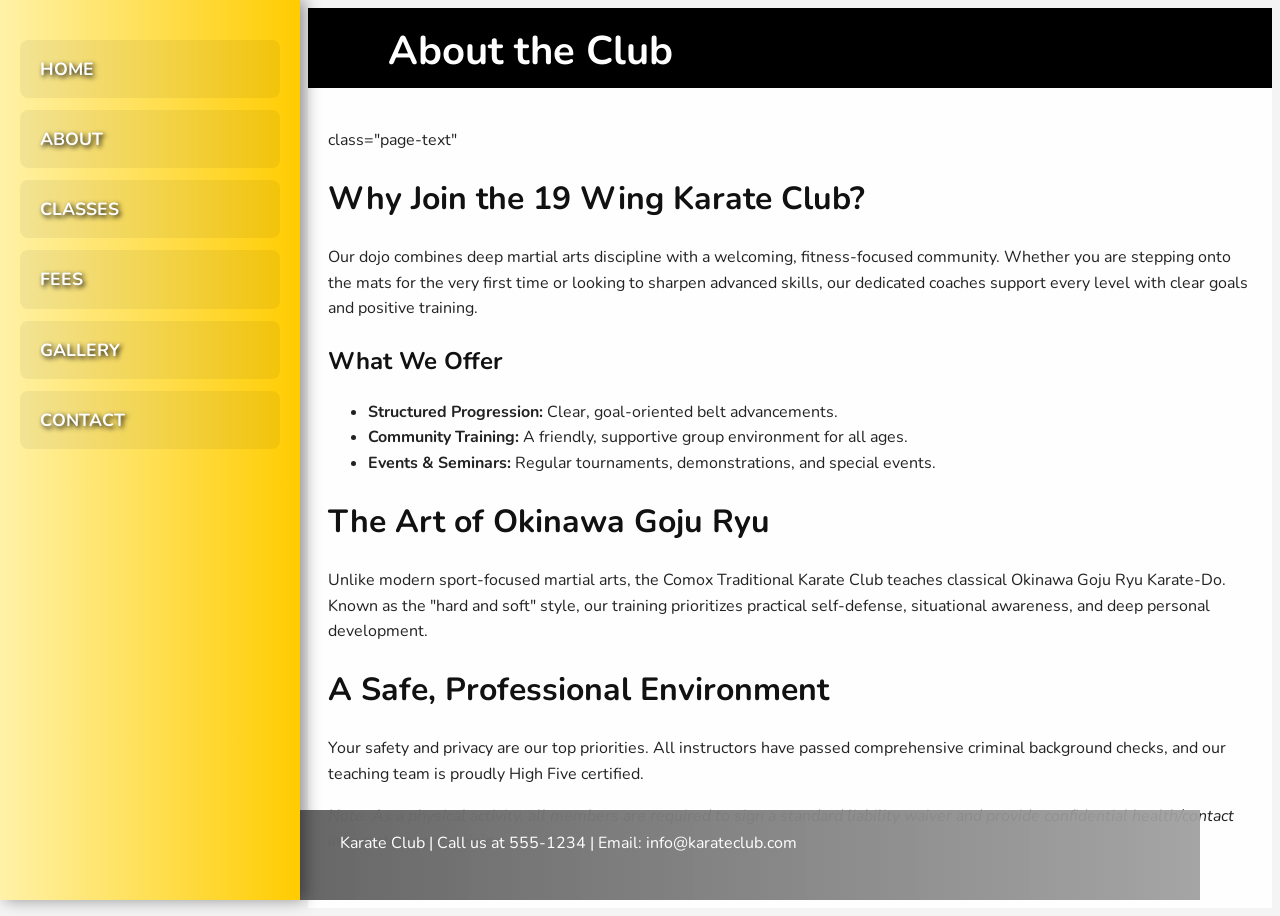
==== about.html @ b5e8ca80 "Add files via upload" ====
<!DOCTYPE html>
<html lang="en">
<head>
    <meta charset="UTF-8">
    <meta name="viewport" content="width=device-width, initial-scale=1.0">
    <title>About the Karate Club</title>
    <link rel="stylesheet" href="style.css">
</head>
<body>

    <div class="content-wrapper">
        
        <aside class="sidebar">
            <ul>
                <li><a href="index.html">Home</a></li>
                <li><a href="about.html">About</a></li>
                <li><a href="classes.html">Classes</a></li>
                <li><a href="fees.html">Fees</a></li>
                <li><a href="gallery.html">Gallery</a></li>
                <li><a href="contact.html">Contact</a></li>
            </ul>
        </aside>

        <main class="main-content">
            
            <h1>About the Club</h1>
            
            <section> class="page-text"</section>
                <h2>Why Join the 19 Wing Karate Club?</h2>
                <p>Our dojo combines deep martial arts discipline with a welcoming, fitness-focused community. Whether you are stepping onto the mats for the very first time or looking to sharpen advanced skills, our dedicated coaches support every level with clear goals and positive training.</p>

                <h3>What We Offer</h3>
                <ul>
                    <li><strong>Structured Progression:</strong> Clear, goal-oriented belt advancements.</li>
                    <li><strong>Community Training:</strong> A friendly, supportive group environment for all ages.</li>
                    <li><strong>Events & Seminars:</strong> Regular tournaments, demonstrations, and special events.</li>
                </ul>

                <h2>The Art of Okinawa Goju Ryu</h2>
                <p>Unlike modern sport-focused martial arts, the Comox Traditional Karate Club teaches classical Okinawa Goju Ryu Karate-Do. Known as the "hard and soft" style, our training prioritizes practical self-defense, situational awareness, and deep personal development.</p>

                <h2>A Safe, Professional Environment</h2>
                <p>Your safety and privacy are our top priorities. All instructors have passed comprehensive criminal background checks, and our teaching team is proudly High Five certified.</p>
                <p><em>Note: As a physical activity, all members are required to sign a standard liability waiver and provide confidential health/contact information upon joining.</em></p>
            </section>
            </main>
    </div>

    <footer class="contact-footer">
        <p>Karate Club | Call us at 555-1234 | Email: info@karateclub.com</p>
    </footer>
</body>
</html>
---- style.css ----
@import url('https://fonts.googleapis.com/css2?family=Nunito:wght@300;400;700&family=Open+Sans:wght@300;400;700&family=Roboto:wght@300;400;700&display=swap');

/* =========================================
   GLOBAL STYLES & SETUP
   ========================================= */
html {
    scroll-behavior: smooth;
    font-size: 16px; 
}

body {
    font-family: 'Nunito', 'Open Sans', Roboto, system-ui, -apple-system, sans-serif;
    background-color: #f4f4f4; 
    display: flex;
    min-height: 100vh;
    color: #222; 
    line-height: 1.6; 
    position: relative;
    z-index: 1;
}

body::before {
    content: "";
    position: fixed;
    inset: 0;
    background-repeat: no-repeat;
    background-position: center 50%; 
    background-size: 600px; 
    opacity: 0.06; 
    pointer-events: none; 
    z-index: 0; 
    background-image: url('images/symbol-placeholder.svg');
}

/* =========================================
   1. FIXED TOP BLACK BAR
   ========================================= */
.contact-header-bar {
    position: fixed; 
    top: 0;
    left: 0;
    width: 100%;
    height: 80px; 
    background-color: #000000;
    z-index: 5; 
}

/* =========================================
   2. YELLOW SIDEBAR 
   ========================================= */
.sidebar {
    width: 300px;
    background: linear-gradient(to left, #FFCC00, #FFF2A8); 
    box-shadow: 5px 0 15px rgba(0, 0, 0, 0.4); 
    position: fixed; 
    height: 100vh;
    top: 0;
    left: 0;
    padding: 40px 20px;
    z-index: 10; 
    box-sizing: border-box;
}

.sidebar ul {
    list-style: none;
    padding: 0;
    margin: 0;
}

.sidebar li {
    margin-bottom: 12px;
}

.sidebar a {
    display: block; 
    padding: 15px 20px;
    background-color: rgba(0, 0, 0, 0.05); 
    border-radius: 8px; 
    text-decoration: none;
    font-size: 1.1rem;
    font-weight: bold;
    color: white;
    text-shadow: 2px 2px 5px black; 
    text-transform: uppercase;
    transition: all 0.3s ease; 
}

.sidebar a:hover {
    background-color: rgba(0, 0, 0, 0.15); 
    transform: translateX(10px); 
    box-shadow: 2px 2px 10px rgba(0, 0, 0, 0.3); 
}

.sidebar a:active {
    transform: scale(0.95); 
}

/* =========================================
   3. MAIN CONTENT LAYOUT
   ========================================= */
.main-content {
    flex: 1; 
    background-color: white; 
    margin-left: 300px; 
    min-height: 100vh;
    padding: 20px;
    padding-top: 40px; /* Gives perfect luxurious breathing room below the black bar */
    box-sizing: border-box;
    position: relative;
    border-top: 80px solid #000000; /* Forms the top black banner space */
    background-color: rgba(255,255,255,0.9); 

}

.page-text {
    padding: 0 60px 60px 60px; 
    max-width: min(900px, 75ch); 
}

/* =========================================
   4. TITLES & TYPOGRAPHY
   ========================================= */
h1 {
    font-size: clamp(1.75rem, 4vw, 2.5rem);
    font-weight: 700;
    line-height: 1.15;
    color: #ffffff; 
    position: absolute;
    top: -60px; /* Floats perfectly centered inside the black header border */
    left: 80px; 
    margin: 0;
    z-index: 8;
} /* FIXED: Added the missing closing bracket here! */

h2 {
    font-size: clamp(1.25rem, 3vw, 2rem);
    font-weight: 700;
    line-height: 1.2;
    color: #111;
}

h3 {
    font-size: clamp(1rem, 2.2vw, 1.5rem);
    font-weight: 700;
    line-height: 1.25;
    color: #111;
}

.page-text h2 {
    margin-top: 50px; 
    margin-bottom: 15px;
    color: #222;
    border-bottom: 3px solid #FFCC00; 
    display: inline-block;
    padding-bottom: 5px;
}

.page-text h3 {
    margin-top: 20px;
    margin-bottom: 10px;
    color: #444;
}

.page-text p {
    margin-bottom: 25px; 
    line-height: 1.7; 
    color: #333;
}

.page-text ul {
    margin-bottom: 25px;
    margin-left: 30px; 
    line-height: 1.7;
}

.page-text li {
    margin-bottom: 10px;
}

/* =========================================
   5. DECORATIONS & ADDITIONAL STRUCTURAL ELEMENTS
   ========================================= */
.top-banner {
    height: var(--banner-height-mobile, 40vh);
}

.image-banner {
    position: relative;
    height: 220px;
    overflow: hidden;
    border-radius: 8px;
    margin-top: 20px;
    margin-bottom: 20px;
}

.image-banner img {
    position: absolute;
    top: 0;
    left: 0;
    width: 100%;
    height: 100%;
    object-fit: cover;
    opacity: 0;
    animation: banner-fade 12s infinite;
}

.image-banner img:nth-child(1) { animation-delay: 0s; }
.image-banner img:nth-child(2) { animation-delay: 4s; }
.image-banner img:nth-child(3) { animation-delay: 8s; }

@keyframes banner-fade {
    0%   { opacity: 0; }
    6%   { opacity: 1; }
    30%  { opacity: 1; }
    36%  { opacity: 0; }
    100% { opacity: 0; }
}

.scrolling-gallery {
    display: grid;
    grid-template-columns: repeat(auto-fit, minmax(250px, 1fr));
    gap: 20px;
    margin-bottom: 40px;
}

.gallery-image {
    width: 100%;
    height: 300px;
    object-fit: cover;
    border-radius: 8px;
    box-shadow: 0 4px 8px rgba(0, 0, 0, 0.2);
    transition: transform 0.3s ease, box-shadow 0.3s ease;
    cursor: pointer;
}

.btn {
    font-size: 1rem; 
    font-weight: 700;
    padding: 0.6rem 1rem;
    border-radius: 6px;
    display: inline-block;
    text-decoration: none;
    text-align: center;
}

.caption {
    font-size: 0.875rem; 
    color: #555;
}

/* =========================================
   CINEMATIC BACKGROUND VIDEO LAYER
   ========================================= */
.bg-video {
    position: fixed;
    top: 0;
    left: 0;
    width: 100vw;  /* Fills 100% of the viewport width */
    height: 100vh; /* Fills 100% of the viewport height */
    
    /* THE NOMAD SECRET: Acts like background-size: cover for real video elements */
    object-fit: cover; 
    
    /* Pushes the video layer to the very bottom stack, behind your text and sidebar */
    z-index: -1; 
    
    pointer-events: none; /* Allows users to click links right through the video container */
}
/* =========================================
   6. FIXED BOTTOM CONTACT BAR (ALIGNED TO WHITE CONTENT)
   ========================================= */
.contact-footer {
    position: fixed; 
    bottom: 0;       
    left: 300px; /* Starts exactly where your sidebar ends */
    
    /* CHANGED: Instead of screen width, we lock it to the exact 
       maximum width of your white content layout box */
    max-width: 900px; 
    width: 100%; /* Tells it to fill up to that 900px limit dynamically */
    
    /* KEEP YOUR SETTINGS: Keeps the text right where you like it */
    height: 90px;      
    padding-top: 5px;  
    padding-left: 40px; 
    

    
/* CHANGED: We bumped the left side to 0.98 (almost solid) and the 
       right side to 0.95. This keeps the sleek gradient lighting effect 
       but makes it thick enough to completely hide the scrolling text! */
    background: linear-gradient(to right, rgba(100, 100, 100, 0.98) 0%, rgba(160, 160, 160, 0.95) 100%);
    color: #ffffff;  
    text-align: left; 
    box-sizing: border-box;
    z-index: 5; 
}
/* =========================================
   7. INTERACTIVE TOGGLE BUTTON
   ========================================= */
#theme-button {
    display: inline-block;
    margin-bottom: 30px; 
    background-color: #111111;
    color: #ffffff;
    border: 2px solid #ffcc00; 
    padding: 10px 20px;
    font-weight: bold;
    text-transform: uppercase;
    cursor: pointer;
    border-radius: 4px;
    transition: all 0.2s ease;
}

#theme-button:hover {
    background-color: #ffcc00;
    color: #111111;
    transform: translateY(-2px);
}

body.dark-theme .page-text h2 {
    color: #ffffff;
}

.practice-header {
    display: flex;
    flex-direction: row;       
    justify-content: space-around; 
    align-items: center;       
    background-color: #222;
    padding: 20px;
    border-radius: 8px;
}

/* =========================================
   8. RESPONSIVE MEDIA QUERIES
   ========================================= */
@media (max-width: 900px) {
    .sidebar {
        width: 100%;
        height: auto;
        position: relative;
        padding: 20px;
        display: flex;
    }

    .main-content {
        margin-left: 0;
        padding-top: 200px;
    }

    h1 {
        position: relative;
        top: 0;
        left: 0;
        margin-top: 20px;
        margin-bottom: 20px;
        color: #111111;
    }
}

/* =========================================
   LIGHTBOX / MODAL STYLES
   ========================================= */
.modal {
    display: none;
    position: fixed;
    z-index: 100;
    left: 0;
    top: 0;
    width: 100%;
    height: 100vh;
    background-color: rgba(0, 0, 0, 0.9);
    align-items: center;
    justify-content: center;
}

.modal-content {
    max-width: 90%;
    max-height: 90vh;
    border-radius: 8px;
    box-shadow: 0 10px 30px rgba(0, 0, 0, 0.8);
    animation: zoomIn 0.3s ease;
}

.close-modal {
    position: absolute;
    top: 30px;
    right: 50px;
    color: #f1f1f1;
    font-size: 50px;
    font-weight: bold;
    cursor: pointer;
    transition: 0.2s ease;
}

.close-modal:hover {
    color: #FFCC00;
}

@keyframes zoomIn {
    from { transform: scale(0.8); opacity: 0; }
    to   { transform: scale(1);   opacity: 1; }
}

.modal-prev, .modal-next {
    position: absolute;
    top: 50%;
    transform: translateY(-50%);
    background-color: #ffffff26;
    border: none;
    color: #f1f1f1;
    font-size: 2rem;
    width: 50px;
    height: 50px;
    border-radius: 50%;
    cursor: pointer;
    transition: background-color 0.2s ease;
    display: flex;
    align-items: center;
    justify-content: center;
    z-index: 101;
}

.modal-prev { left: 20px; }
.modal-next { right: 20px; }

.modal-prev:hover, .modal-next:hover {
    background-color: #ffffff4d;
}

.modal-counter {
    position: absolute;
    bottom: 20px;
    left: 50%;
    transform: translateX(-50%);
    color: #ffffff99;
    font-family: 'Nunito', sans-serif;
    font-size: 0.875rem;
    letter-spacing: 0.08em;
}

.modal.open {
    display: flex;
}
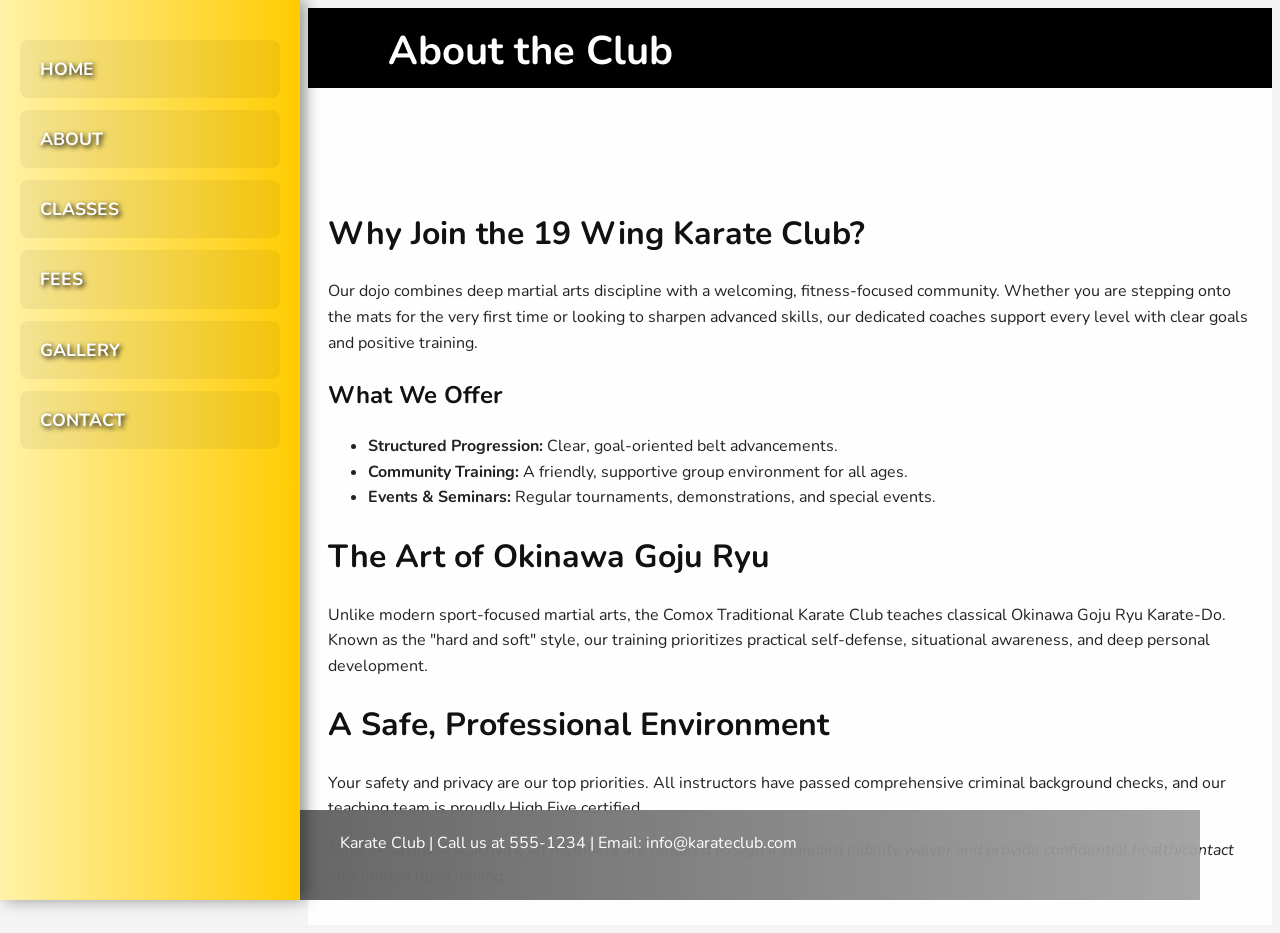
==== commit af75f470: "Add files via upload" ====
--- a/about.html
+++ b/about.html
@@ -25,7 +25,7 @@
             
             <h1>About the Club</h1>
             
-            <section> class="page-text"</section>
+            <section class="page-text"></section>
                 <h2>Why Join the 19 Wing Karate Club?</h2>
                 <p>Our dojo combines deep martial arts discipline with a welcoming, fitness-focused community. Whether you are stepping onto the mats for the very first time or looking to sharpen advanced skills, our dedicated coaches support every level with clear goals and positive training.</p>
 
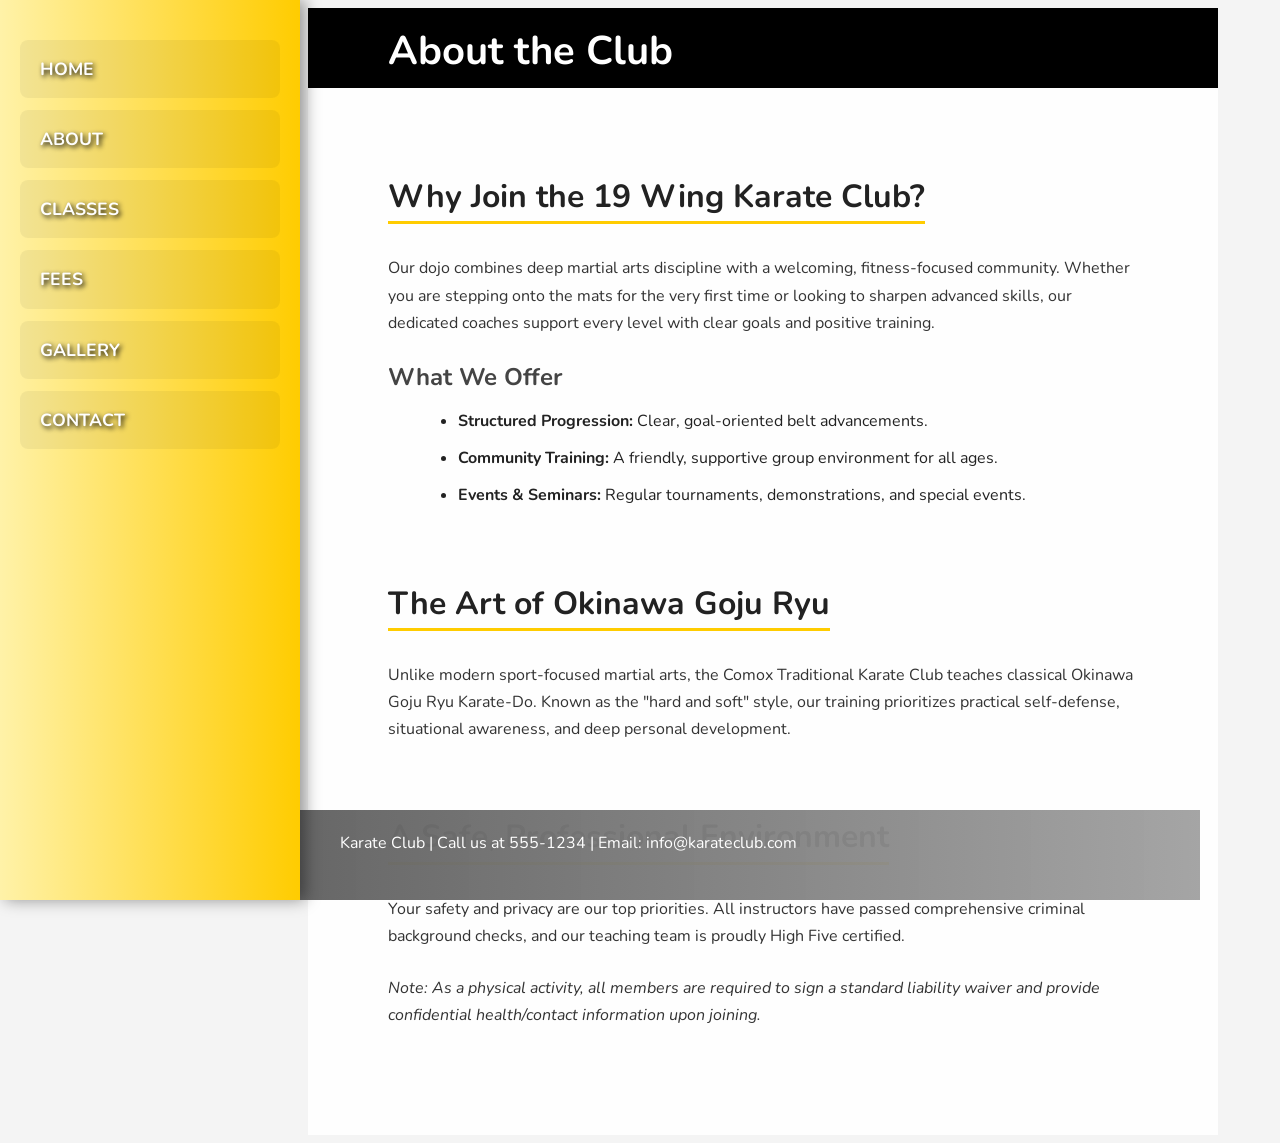
==== commit d949b477: "Add files via upload" ====
--- a/about.html
+++ b/about.html
@@ -25,7 +25,8 @@
             
             <h1>About the Club</h1>
             
-            <section class="page-text"></section>
+            <section class="page-text">
+                
                 <h2>Why Join the 19 Wing Karate Club?</h2>
                 <p>Our dojo combines deep martial arts discipline with a welcoming, fitness-focused community. Whether you are stepping onto the mats for the very first time or looking to sharpen advanced skills, our dedicated coaches support every level with clear goals and positive training.</p>
 
@@ -42,8 +43,10 @@
                 <h2>A Safe, Professional Environment</h2>
                 <p>Your safety and privacy are our top priorities. All instructors have passed comprehensive criminal background checks, and our teaching team is proudly High Five certified.</p>
                 <p><em>Note: As a physical activity, all members are required to sign a standard liability waiver and provide confidential health/contact information upon joining.</em></p>
+            
             </section>
-            </main>
+            
+        </main>
     </div>
 
     <footer class="contact-footer">
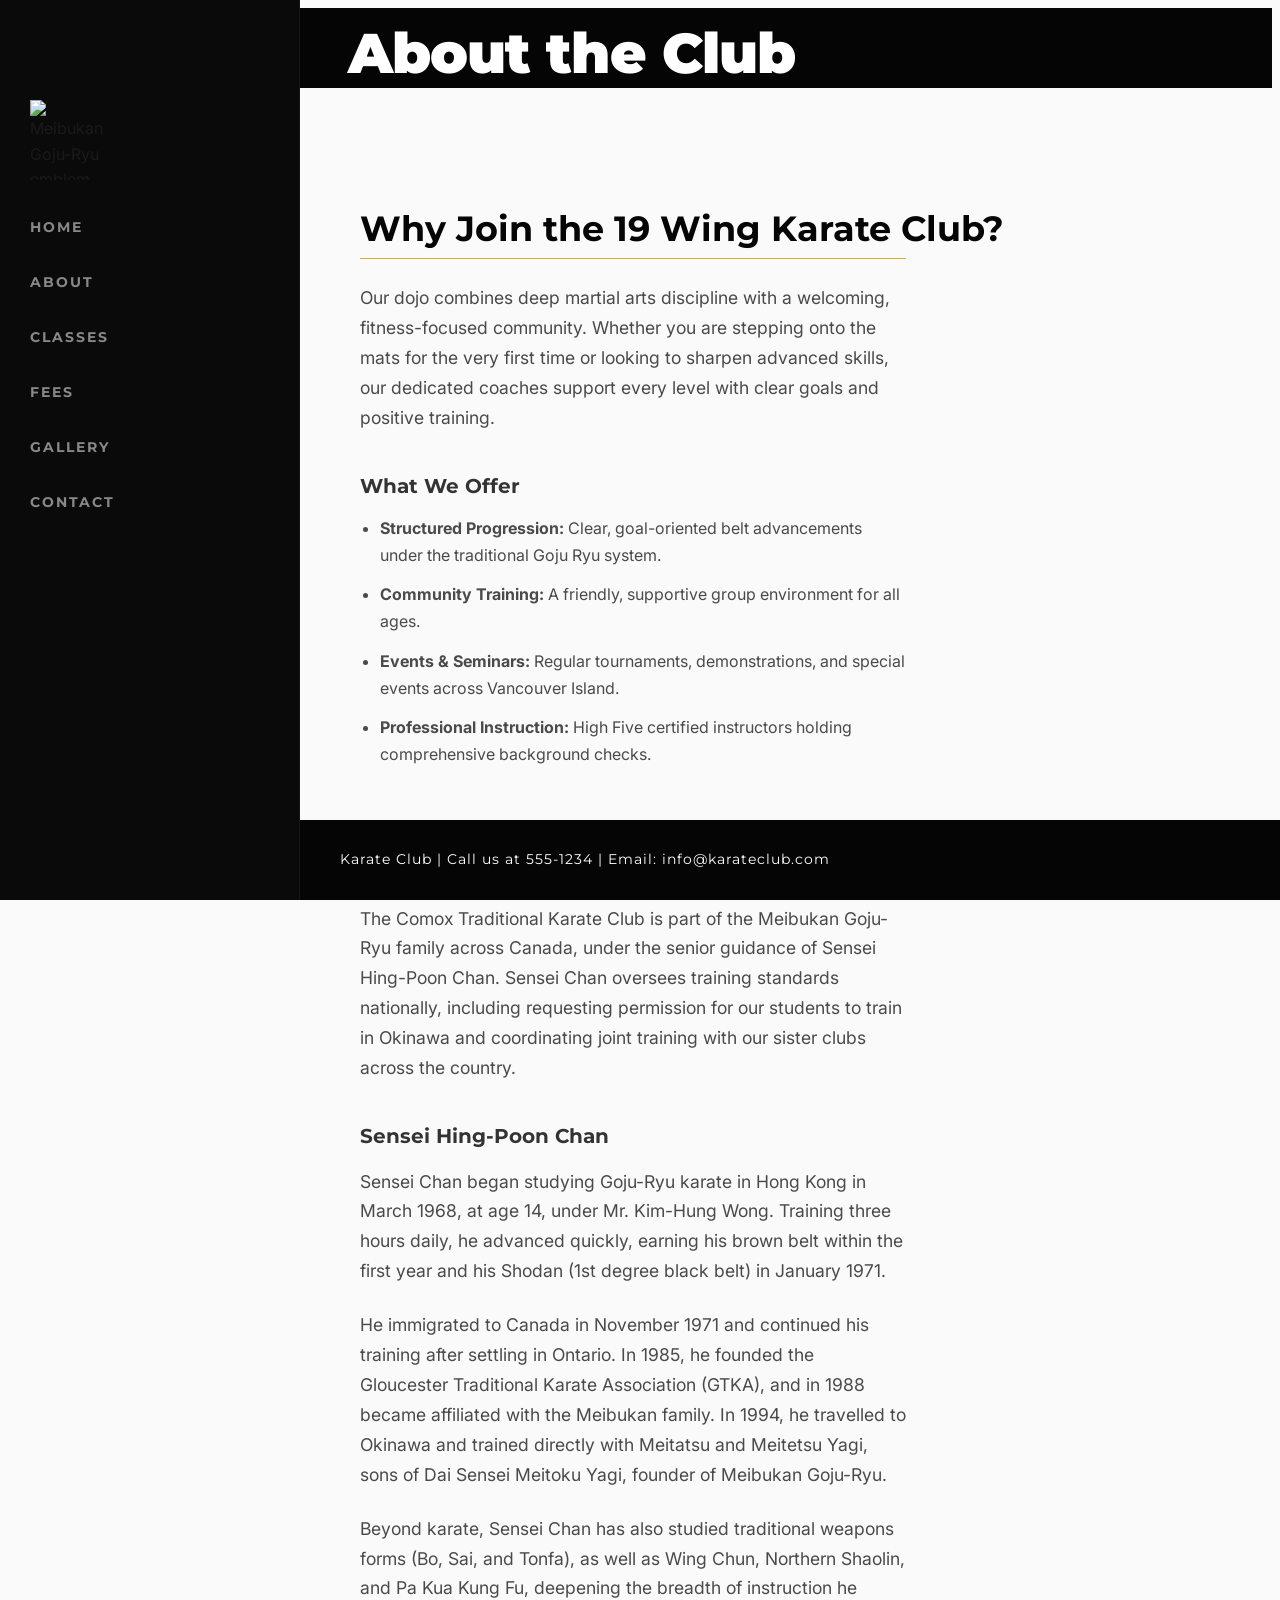
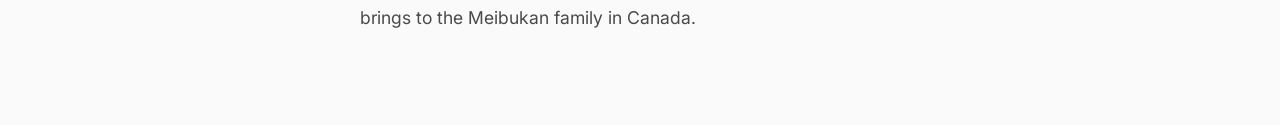
==== commit a427e550: "Add files via upload" ====
--- a/about.html
+++ b/about.html
@@ -3,22 +3,27 @@
 <head>
     <meta charset="UTF-8">
     <meta name="viewport" content="width=device-width, initial-scale=1.0">
-    <title>About the Karate Club</title>
+    <title>About | Karate Club</title>
     <link rel="stylesheet" href="style.css">
 </head>
 <body>
 
+    <div class="contact-header-bar" aria-hidden="true"></div>
+
     <div class="content-wrapper">
         
         <aside class="sidebar">
-            <ul>
-                <li><a href="index.html">Home</a></li>
-                <li><a href="about.html">About</a></li>
-                <li><a href="classes.html">Classes</a></li>
-                <li><a href="fees.html">Fees</a></li>
-                <li><a href="gallery.html">Gallery</a></li>
-                <li><a href="contact.html">Contact</a></li>
-            </ul>
+            <img src="images/Mebuchan Goju Ryu.png" alt="Meibukan Goju-Ryu emblem" class="site-logo">
+            <nav aria-label="Main Navigation">
+                <ul>
+                    <li><a href="index.html">Home</a></li>
+                    <li><a href="about.html">About</a></li>
+                    <li><a href="classes.html">Classes</a></li>
+                    <li><a href="fees.html">Fees</a></li>
+                    <li><a href="gallery.html">Gallery</a></li>
+                    <li><a href="contact.html">Contact</a></li>
+                </ul>
+            </nav>
         </aside>
 
         <main class="main-content">
@@ -27,30 +32,35 @@
             
             <section class="page-text">
                 
-                <h2>Why Join the 19 Wing Karate Club?</h2>
+                <h2><span style="white-space: nowrap;">Why Join the 19 Wing Karate Club?</span></h2>
                 <p>Our dojo combines deep martial arts discipline with a welcoming, fitness-focused community. Whether you are stepping onto the mats for the very first time or looking to sharpen advanced skills, our dedicated coaches support every level with clear goals and positive training.</p>
 
                 <h3>What We Offer</h3>
                 <ul>
-                    <li><strong>Structured Progression:</strong> Clear, goal-oriented belt advancements.</li>
+                    <li><strong>Structured Progression:</strong> Clear, goal-oriented belt advancements under the traditional Goju Ryu system.</li>
                     <li><strong>Community Training:</strong> A friendly, supportive group environment for all ages.</li>
-                    <li><strong>Events & Seminars:</strong> Regular tournaments, demonstrations, and special events.</li>
+                    <li><strong>Events & Seminars:</strong> Regular tournaments, demonstrations, and special events across Vancouver Island.</li>
+                    <li><strong>Professional Instruction:</strong> High Five certified instructors holding comprehensive background checks.</li>
                 </ul>
 
-                <h2>The Art of Okinawa Goju Ryu</h2>
-                <p>Unlike modern sport-focused martial arts, the Comox Traditional Karate Club teaches classical Okinawa Goju Ryu Karate-Do. Known as the "hard and soft" style, our training prioritizes practical self-defense, situational awareness, and deep personal development.</p>
+                <h2>Our National Lineage</h2>
+                <p>The Comox Traditional Karate Club is part of the Meibukan Goju-Ryu family across Canada, under the senior guidance of Sensei Hing-Poon Chan. Sensei Chan oversees training standards nationally, including requesting permission for our students to train in Okinawa and coordinating joint training with our sister clubs across the country.</p>
 
-                <h2>A Safe, Professional Environment</h2>
-                <p>Your safety and privacy are our top priorities. All instructors have passed comprehensive criminal background checks, and our teaching team is proudly High Five certified.</p>
-                <p><em>Note: As a physical activity, all members are required to sign a standard liability waiver and provide confidential health/contact information upon joining.</em></p>
-            
+                <h3>Sensei Hing-Poon Chan</h3>
+                <p>Sensei Chan began studying Goju-Ryu karate in Hong Kong in March 1968, at age 14, under Mr. Kim-Hung Wong. Training three hours daily, he advanced quickly, earning his brown belt within the first year and his Shodan (1st degree black belt) in January 1971.</p>
+                <p>He immigrated to Canada in November 1971 and continued his training after settling in Ontario. In 1985, he founded the Gloucester Traditional Karate Association (GTKA), and in 1988 became affiliated with the Meibukan family. In 1994, he travelled to Okinawa and trained directly with Meitatsu and Meitetsu Yagi, sons of Dai Sensei Meitoku Yagi, founder of Meibukan Goju-Ryu.</p>
+                <p>Beyond karate, Sensei Chan has also studied traditional weapons forms (Bo, Sai, and Tonfa), as well as Wing Chun, Northern Shaolin, and Pa Kua Kung Fu, deepening the breadth of instruction he brings to the Meibukan family in Canada.</p>
+
             </section>
             
+            <footer class="contact-footer">
+                <p>Karate Club | Call us at 555-1234 | Email: info@karateclub.com</p>
+            </footer>
+
         </main>
     </div>
 
-    <footer class="contact-footer">
-        <p>Karate Club | Call us at 555-1234 | Email: info@karateclub.com</p>
-    </footer>
+    <script src="script.js"></script>
+
 </body>
 </html>
--- a/style.css
+++ b/style.css
@@ -1,7 +1,7 @@
-@import url('https://fonts.googleapis.com/css2?family=Nunito:wght@300;400;700&family=Open+Sans:wght@300;400;700&family=Roboto:wght@300;400;700&display=swap');
-
-/* =========================================
-   GLOBAL STYLES & SETUP
+@import url('https://fonts.googleapis.com/css2?family=Inter:wght@300;400;700&family=Montserrat:wght@400;600;700&display=swap');
+
+/* =========================================
+   GLOBAL STYLES & SETUP (The Keep It Simple Rule)
    ========================================= */
 html {
     scroll-behavior: smooth;
@@ -9,11 +9,12 @@
 }
 
 body {
-    font-family: 'Nunito', 'Open Sans', Roboto, system-ui, -apple-system, sans-serif;
-    background-color: #f4f4f4; 
+    /* Rule of 2 Fonts: Inter for reading, Montserrat for shouting */
+    font-family: 'Inter', sans-serif;
+    background-color: #fafafa; 
     display: flex;
     min-height: 100vh;
-    color: #222; 
+    color: #1a1a1a; 
     line-height: 1.6; 
     position: relative;
     z-index: 1;
@@ -23,10 +24,9 @@
     content: "";
     position: fixed;
     inset: 0;
-    background-repeat: no-repeat;
     background-position: center 50%; 
     background-size: 600px; 
-    opacity: 0.06; 
+    opacity: 0.03; /* Lowered opacity so it doesn't distract from the text */
     pointer-events: none; 
     z-index: 0; 
     background-image: url('images/symbol-placeholder.svg');
@@ -36,29 +36,37 @@
    1. FIXED TOP BLACK BAR
    ========================================= */
 .contact-header-bar {
-    position: fixed; 
+    position: absolute; /* Changed from fixed */
     top: 0;
     left: 0;
     width: 100%;
     height: 80px; 
-    background-color: #000000;
+    background-color: #050505; 
     z-index: 5; 
 }
 
 /* =========================================
-   2. YELLOW SIDEBAR 
+   2. SIDEBAR (Premium Dojo Aesthetic)
    ========================================= */
 .sidebar {
     width: 300px;
-    background: linear-gradient(to left, #FFCC00, #FFF2A8); 
-    box-shadow: 5px 0 15px rgba(0, 0, 0, 0.4); 
+    /* Replaced bright yellow with a sleek, dark aesthetic */
+    background-color: #0a0a0a; 
+    border-right: 1px solid rgba(255, 255, 255, 0.05);
     position: fixed; 
     height: 100vh;
     top: 0;
     left: 0;
-    padding: 40px 20px;
+    padding: 100px 30px 40px 30px; /* Pushed text down past the top bar */
     z-index: 10; 
     box-sizing: border-box;
+}
+
+.site-logo {
+    display: block;
+    width: 80px;
+    height: 80px;
+    margin: 0 0 24px 0;
 }
 
 .sidebar ul {
@@ -68,31 +76,25 @@
 }
 
 .sidebar li {
-    margin-bottom: 12px;
+    margin-bottom: 8px;
 }
 
 .sidebar a {
     display: block; 
-    padding: 15px 20px;
-    background-color: rgba(0, 0, 0, 0.05); 
-    border-radius: 8px; 
+    padding: 12px 0;
     text-decoration: none;
-    font-size: 1.1rem;
-    font-weight: bold;
-    color: white;
-    text-shadow: 2px 2px 5px black; 
+    font-family: 'Montserrat', sans-serif;
+    font-size: 0.9rem;
+    font-weight: 700;
+    color: #888888;
+    letter-spacing: 2px;
     text-transform: uppercase;
-    transition: all 0.3s ease; 
+    transition: color 0.3s ease, transform 0.3s ease; 
 }
 
 .sidebar a:hover {
-    background-color: rgba(0, 0, 0, 0.15); 
-    transform: translateX(10px); 
-    box-shadow: 2px 2px 10px rgba(0, 0, 0, 0.3); 
-}
-
-.sidebar a:active {
-    transform: scale(0.95); 
+    color: #D4AF37; /* Premium Gold Hover */
+    transform: translateX(8px); /* Subtle nudge, no heavy backgrounds */
 }
 
 /* =========================================
@@ -100,236 +102,144 @@
    ========================================= */
 .main-content {
     flex: 1; 
-    background-color: white; 
     margin-left: 300px; 
     min-height: 100vh;
-    padding: 20px;
-    padding-top: 40px; /* Gives perfect luxurious breathing room below the black bar */
+    padding: 0;
     box-sizing: border-box;
     position: relative;
-    border-top: 80px solid #000000; /* Forms the top black banner space */
-    background-color: rgba(255,255,255,0.9); 
-
+    border-top: 80px solid transparent; 
+    background-color: rgba(250, 250, 250, 0.95); 
 }
 
 .page-text {
-    padding: 0 60px 60px 60px; 
-    max-width: min(900px, 75ch); 
+    padding: 60px 8%; 
+    max-width: 65ch; /* Strict editorial line-length limit! */
+    margin: 0 auto; /* Centers the text column elegantly */
 }
 
 /* =========================================
    4. TITLES & TYPOGRAPHY
    ========================================= */
+h1, h2, h3 {
+    font-family: 'Montserrat', sans-serif;
+}
+
 h1 {
-    font-size: clamp(1.75rem, 4vw, 2.5rem);
-    font-weight: 700;
-    line-height: 1.15;
+    font-size: clamp(2rem, 5vw, 3.5rem);
+    font-weight: 900;
+    line-height: 1.1;
     color: #ffffff; 
     position: absolute;
-    top: -60px; /* Floats perfectly centered inside the black header border */
-    left: 80px; 
+    top: -65px; 
+    left: 40px; 
     margin: 0;
     z-index: 8;
-} /* FIXED: Added the missing closing bracket here! */
-
+    letter-spacing: -1px;
+    white-space: nowrap; /* <-- ADD THIS LINE! It forces text to stay on one line */
+}
 h2 {
-    font-size: clamp(1.25rem, 3vw, 2rem);
+    font-size: clamp(1.5rem, 3vw, 2.2rem);
     font-weight: 700;
     line-height: 1.2;
-    color: #111;
+    color: #050505;
 }
 
 h3 {
-    font-size: clamp(1rem, 2.2vw, 1.5rem);
+    font-size: clamp(1rem, 2vw, 1.25rem);
     font-weight: 700;
-    line-height: 1.25;
-    color: #111;
+    line-height: 1.3;
+    color: #333;
 }
 
 .page-text h2 {
-    margin-top: 50px; 
-    margin-bottom: 15px;
-    color: #222;
-    border-bottom: 3px solid #FFCC00; 
-    display: inline-block;
-    padding-bottom: 5px;
+    margin-top: 60px; 
+    margin-bottom: 24px;
+    padding-bottom: 8px;
+    /* Sleek, thin gold underline instead of a heavy border */
+    border-bottom: 1px solid #D4AF37; 
 }
 
 .page-text h3 {
-    margin-top: 20px;
-    margin-bottom: 10px;
-    color: #444;
+    margin-top: 40px;
+    margin-bottom: 16px;
 }
 
 .page-text p {
-    margin-bottom: 25px; 
+    margin-bottom: 24px; 
     line-height: 1.7; 
-    color: #333;
+    color: #4a4a4a; /* Off-black is easier on the eyes than pure black */
+    font-size: 1.1rem;
 }
 
 .page-text ul {
-    margin-bottom: 25px;
-    margin-left: 30px; 
+    margin-bottom: 32px;
+    margin-left: 0; 
+    padding-left: 20px;
     line-height: 1.7;
+    color: #4a4a4a;
 }
 
 .page-text li {
-    margin-bottom: 10px;
-}
-
-/* =========================================
-   5. DECORATIONS & ADDITIONAL STRUCTURAL ELEMENTS
-   ========================================= */
-.top-banner {
-    height: var(--banner-height-mobile, 40vh);
-}
-
-.image-banner {
-    position: relative;
-    height: 220px;
-    overflow: hidden;
-    border-radius: 8px;
-    margin-top: 20px;
-    margin-bottom: 20px;
-}
-
-.image-banner img {
-    position: absolute;
-    top: 0;
-    left: 0;
-    width: 100%;
-    height: 100%;
-    object-fit: cover;
-    opacity: 0;
-    animation: banner-fade 12s infinite;
-}
-
-.image-banner img:nth-child(1) { animation-delay: 0s; }
-.image-banner img:nth-child(2) { animation-delay: 4s; }
-.image-banner img:nth-child(3) { animation-delay: 8s; }
-
-@keyframes banner-fade {
-    0%   { opacity: 0; }
-    6%   { opacity: 1; }
-    30%  { opacity: 1; }
-    36%  { opacity: 0; }
-    100% { opacity: 0; }
-}
-
+    margin-bottom: 12px;
+}
+
+/* =========================================
+   5. GALLERIES & BUTTONS
+   ========================================= */
 .scrolling-gallery {
     display: grid;
-    grid-template-columns: repeat(auto-fit, minmax(250px, 1fr));
-    gap: 20px;
-    margin-bottom: 40px;
+    grid-template-columns: repeat(auto-fit, minmax(300px, 1fr));
+    gap: 32px; /* More breathing room between images */
+    margin-bottom: 60px;
 }
 
 .gallery-image {
     width: 100%;
-    height: 300px;
+    aspect-ratio: 4 / 3;
     object-fit: cover;
-    border-radius: 8px;
-    box-shadow: 0 4px 8px rgba(0, 0, 0, 0.2);
-    transition: transform 0.3s ease, box-shadow 0.3s ease;
+    border-radius: 4px; /* Slightly sharper corners look more premium */
+    transition: transform 0.4s ease;
     cursor: pointer;
 }
 
-.btn {
-    font-size: 1rem; 
-    font-weight: 700;
-    padding: 0.6rem 1rem;
-    border-radius: 6px;
-    display: inline-block;
-    text-decoration: none;
-    text-align: center;
-}
-
-.caption {
-    font-size: 0.875rem; 
-    color: #555;
-}
-
-/* =========================================
-   CINEMATIC BACKGROUND VIDEO LAYER
+.gallery-image:hover {
+    transform: scale(1.02); /* Clean zoom instead of heavy drop shadow */
+}
+
+
+/* =========================================
+   6. CINEMATIC BACKGROUND VIDEO LAYER
    ========================================= */
 .bg-video {
     position: fixed;
     top: 0;
     left: 0;
-    width: 100vw;  /* Fills 100% of the viewport width */
-    height: 100vh; /* Fills 100% of the viewport height */
-    
-    /* THE NOMAD SECRET: Acts like background-size: cover for real video elements */
+    width: 100vw; 
+    height: 100vh; 
     object-fit: cover; 
-    
-    /* Pushes the video layer to the very bottom stack, behind your text and sidebar */
     z-index: -1; 
-    
-    pointer-events: none; /* Allows users to click links right through the video container */
-}
-/* =========================================
-   6. FIXED BOTTOM CONTACT BAR (ALIGNED TO WHITE CONTENT)
+    pointer-events: none; 
+}
+
+/* =========================================
+   7. FIXED BOTTOM CONTACT BAR
    ========================================= */
 .contact-footer {
     position: fixed; 
     bottom: 0;       
-    left: 300px; /* Starts exactly where your sidebar ends */
-    
-    /* CHANGED: Instead of screen width, we lock it to the exact 
-       maximum width of your white content layout box */
-    max-width: 900px; 
-    width: 100%; /* Tells it to fill up to that 900px limit dynamically */
-    
-    /* KEEP YOUR SETTINGS: Keeps the text right where you like it */
-    height: 90px;      
-    padding-top: 5px;  
-    padding-left: 40px; 
-    
-
-    
-/* CHANGED: We bumped the left side to 0.98 (almost solid) and the 
-       right side to 0.95. This keeps the sleek gradient lighting effect 
-       but makes it thick enough to completely hide the scrolling text! */
-    background: linear-gradient(to right, rgba(100, 100, 100, 0.98) 0%, rgba(160, 160, 160, 0.95) 100%);
+    left: 300px; 
+    width: calc(100% - 300px); /* Perfectly aligns with main content */
+    height: 80px;      
+    background: #050505; /* Solid black instead of gray gradient */
     color: #ffffff;  
-    text-align: left; 
+    display: flex;
+    align-items: center;
+    padding: 0 40px;
     box-sizing: border-box;
     z-index: 5; 
-}
-/* =========================================
-   7. INTERACTIVE TOGGLE BUTTON
-   ========================================= */
-#theme-button {
-    display: inline-block;
-    margin-bottom: 30px; 
-    background-color: #111111;
-    color: #ffffff;
-    border: 2px solid #ffcc00; 
-    padding: 10px 20px;
-    font-weight: bold;
-    text-transform: uppercase;
-    cursor: pointer;
-    border-radius: 4px;
-    transition: all 0.2s ease;
-}
-
-#theme-button:hover {
-    background-color: #ffcc00;
-    color: #111111;
-    transform: translateY(-2px);
-}
-
-body.dark-theme .page-text h2 {
-    color: #ffffff;
-}
-
-.practice-header {
-    display: flex;
-    flex-direction: row;       
-    justify-content: space-around; 
-    align-items: center;       
-    background-color: #222;
-    padding: 20px;
-    border-radius: 8px;
+    font-family: 'Montserrat', sans-serif;
+    font-size: 0.85rem;
+    letter-spacing: 1px;
 }
 
 /* =========================================
@@ -340,106 +250,97 @@
         width: 100%;
         height: auto;
         position: relative;
-        padding: 20px;
+        padding: 120px 20px 20px 20px;
         display: flex;
+        flex-direction: column;
     }
 
     .main-content {
         margin-left: 0;
-        padding-top: 200px;
+    }
+
+    .contact-footer {
+        left: 0;
+        width: 100%;
     }
 
     h1 {
-        position: relative;
-        top: 0;
-        left: 0;
-        margin-top: 20px;
-        margin-bottom: 20px;
-        color: #111111;
-    }
-}
-
-/* =========================================
-   LIGHTBOX / MODAL STYLES
+        left: 20px;
+        top: -55px;
+    }
+}
+/* =========================================
+   9. LIGHTBOX MODAL (Cinematic Overlay)
    ========================================= */
 .modal {
-    display: none;
-    position: fixed;
-    z-index: 100;
+    display: none; /* Hidden until JavaScript turns it on */
+    position: fixed; /* Detaches it from the page and floats it on top */
+    z-index: 9999; /* Ensures it sits above your top black bar */
     left: 0;
     top: 0;
-    width: 100%;
+    width: 100vw;
     height: 100vh;
-    background-color: rgba(0, 0, 0, 0.9);
+    background-color: rgba(5, 5, 5, 0.95); /* Deep, luxurious dark tint */
     align-items: center;
     justify-content: center;
+    padding: 20px;
+    box-sizing: border-box;
 }
 
 .modal-content {
-    max-width: 90%;
-    max-height: 90vh;
-    border-radius: 8px;
-    box-shadow: 0 10px 30px rgba(0, 0, 0, 0.8);
-    animation: zoomIn 0.3s ease;
+    max-width: 95vw; /* Will never touch the left/right edges */
+    max-height: 92vh; /* Will never touch the top/bottom edges */
+    object-fit: contain; /* Shrinks the image to fit perfectly without distorting */
+    border-radius: 4px;
+    box-shadow: 0 10px 50px rgba(0, 0, 0, 0.8);
+    animation: modal-fade-in 0.3s ease-out forwards;
 }
 
 .close-modal {
     position: absolute;
-    top: 30px;
-    right: 50px;
-    color: #f1f1f1;
-    font-size: 50px;
-    font-weight: bold;
+    top: 20px;
+    right: 40px;
+    color: #888888;
+    font-size: 3rem;
+    font-weight: 300;
     cursor: pointer;
-    transition: 0.2s ease;
+    transition: color 0.3s ease;
+    z-index: 10000;
+    line-height: 1;
 }
 
 .close-modal:hover {
-    color: #FFCC00;
-}
-
-@keyframes zoomIn {
-    from { transform: scale(0.8); opacity: 0; }
-    to   { transform: scale(1);   opacity: 1; }
-}
-
-.modal-prev, .modal-next {
-    position: absolute;
-    top: 50%;
-    transform: translateY(-50%);
-    background-color: #ffffff26;
-    border: none;
-    color: #f1f1f1;
-    font-size: 2rem;
-    width: 50px;
-    height: 50px;
-    border-radius: 50%;
-    cursor: pointer;
-    transition: background-color 0.2s ease;
-    display: flex;
-    align-items: center;
-    justify-content: center;
-    z-index: 101;
-}
-
-.modal-prev { left: 20px; }
-.modal-next { right: 20px; }
-
-.modal-prev:hover, .modal-next:hover {
-    background-color: #ffffff4d;
-}
-
-.modal-counter {
-    position: absolute;
-    bottom: 20px;
-    left: 50%;
-    transform: translateX(-50%);
-    color: #ffffff99;
-    font-family: 'Nunito', sans-serif;
-    font-size: 0.875rem;
-    letter-spacing: 0.08em;
-}
-
-.modal.open {
-    display: flex;
+    color: #D4AF37; /* Glows gold when hovered */
+}
+
+@keyframes modal-fade-in {
+    from { transform: scale(0.98); opacity: 0; }
+    to { transform: scale(1); opacity: 1; }
+}
+
+/* MOBILE RESPONSIVE RULES */
+@media (max-width: 768px) {
+    /* Stacks the layout vertically */
+    body { 
+        flex-direction: column; 
+    }
+    
+    /* Un-sticks the sidebar and makes it a top header */
+    .sidebar {
+        width: 100%;
+        height: auto;
+        position: relative; /* This is the magic word that stops the overlapping */
+        padding: 30px 20px;
+        box-shadow: 0 2px 10px rgba(0,0,0,0.05);
+    }
+
+        /* Removes the desktop margin so text aligns properly */
+    .main-content { 
+        margin-left: 0; 
+    }
+    
+    /* Shrinks the padding so text fits on the phone screen */
+    .page-text { 
+        padding: 30px 20px; 
+    }
 }
